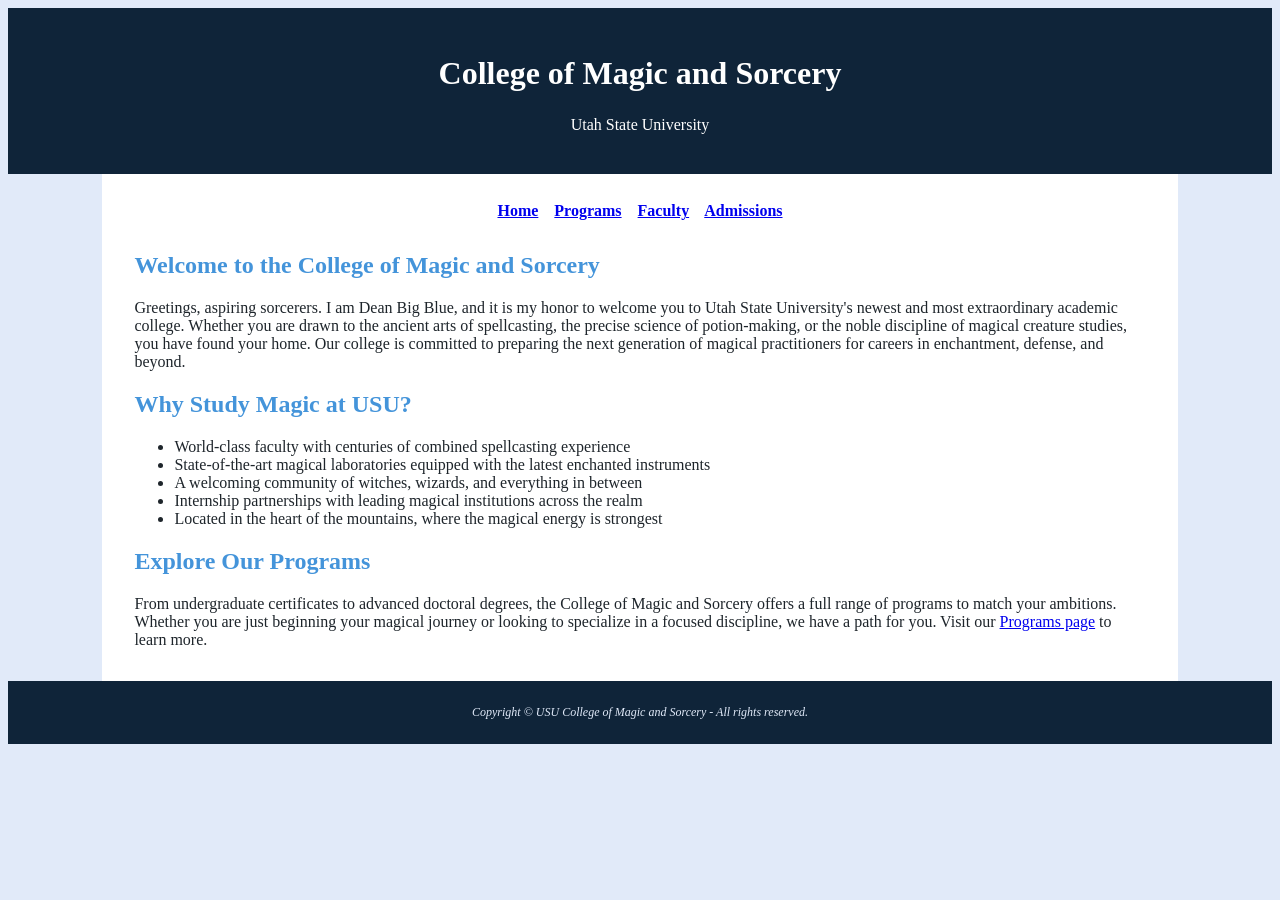
==== usu-mas/index.html @ 3085a421 "added pages" ====
<!DOCTYPE html>
<html lang="en">
  <head>
    <meta charset="UTF-8" />
    <meta name="viewport" content="width=device-width, initial-scale=1.0" />
    <title>USU College of Magic and Sorcery</title>
    <link rel="stylesheet" href="magic.css" />
  </head>
  <body>

    <header>
      <h1>College of Magic and Sorcery</h1>
      <p>Utah State University</p>
    </header>

    <div id="wrapper">

      <nav>
        <a href="index.html">Home</a> &nbsp;&nbsp;
        <a href="programs.html">Programs</a> &nbsp;&nbsp;
        <a href="faculty.html">Faculty</a> &nbsp;&nbsp;
        <a href="admissions.html">Admissions</a>
      </nav>

      <main>

        <h2>Welcome to the College of Magic and Sorcery</h2>

        <p>
          Greetings, aspiring sorcerers. I am Dean Big Blue, and it is my honor to welcome you
          to Utah State University's newest and most extraordinary academic college. Whether you
          are drawn to the ancient arts of spellcasting, the precise science of potion-making, or
          the noble discipline of magical creature studies, you have found your home. Our college
          is committed to preparing the next generation of magical practitioners for careers in
          enchantment, defense, and beyond.
        </p>

        <h2>Why Study Magic at USU?</h2>

        <ul>
          <li>World-class faculty with centuries of combined spellcasting experience</li>
          <li>State-of-the-art magical laboratories equipped with the latest enchanted instruments</li>
          <li>A welcoming community of witches, wizards, and everything in between</li>
          <li>Internship partnerships with leading magical institutions across the realm</li>
          <li>Located in the heart of the mountains, where the magical energy is strongest</li>
        </ul>

        <h2>Explore Our Programs</h2>

        <p>
          From undergraduate certificates to advanced doctoral degrees, the College of Magic and
          Sorcery offers a full range of programs to match your ambitions. Whether you are just
          beginning your magical journey or looking to specialize in a focused discipline, we have
          a path for you. Visit our <a href="programs.html">Programs page</a> to learn more.
        </p>

      </main>

    </div>

    <footer>
      <p>Copyright &copy; USU College of Magic and Sorcery - All rights reserved.</p>
    </footer>

  </body>
</html>
---- usu-mas/magic.css ----
body {
  background-color: #E1EAF9;
  color: #1E252B;
  font-family: Georgia, serif;
}

header {
  background-color: #0F2439;
  color: #FFFFFF;
  text-align: center;
  padding: 1.5em;
}

h1 {
  line-height: 1.3;
}

h2 {
  color: #4494DA;
}

nav {
  text-align: center;
  font-weight: bold;
  padding: .75em;
}

footer {
  background-color: #0F2439;
  color: #E1EAF9;
  font-size: .75em;
  font-style: italic;
  text-align: center;
  padding: 1em;
}

#wrapper {
  width: 80%;
  background-color: #FFFFFF;
  margin-left: auto;
  margin-right: auto;
  padding: 1em 2em;
}
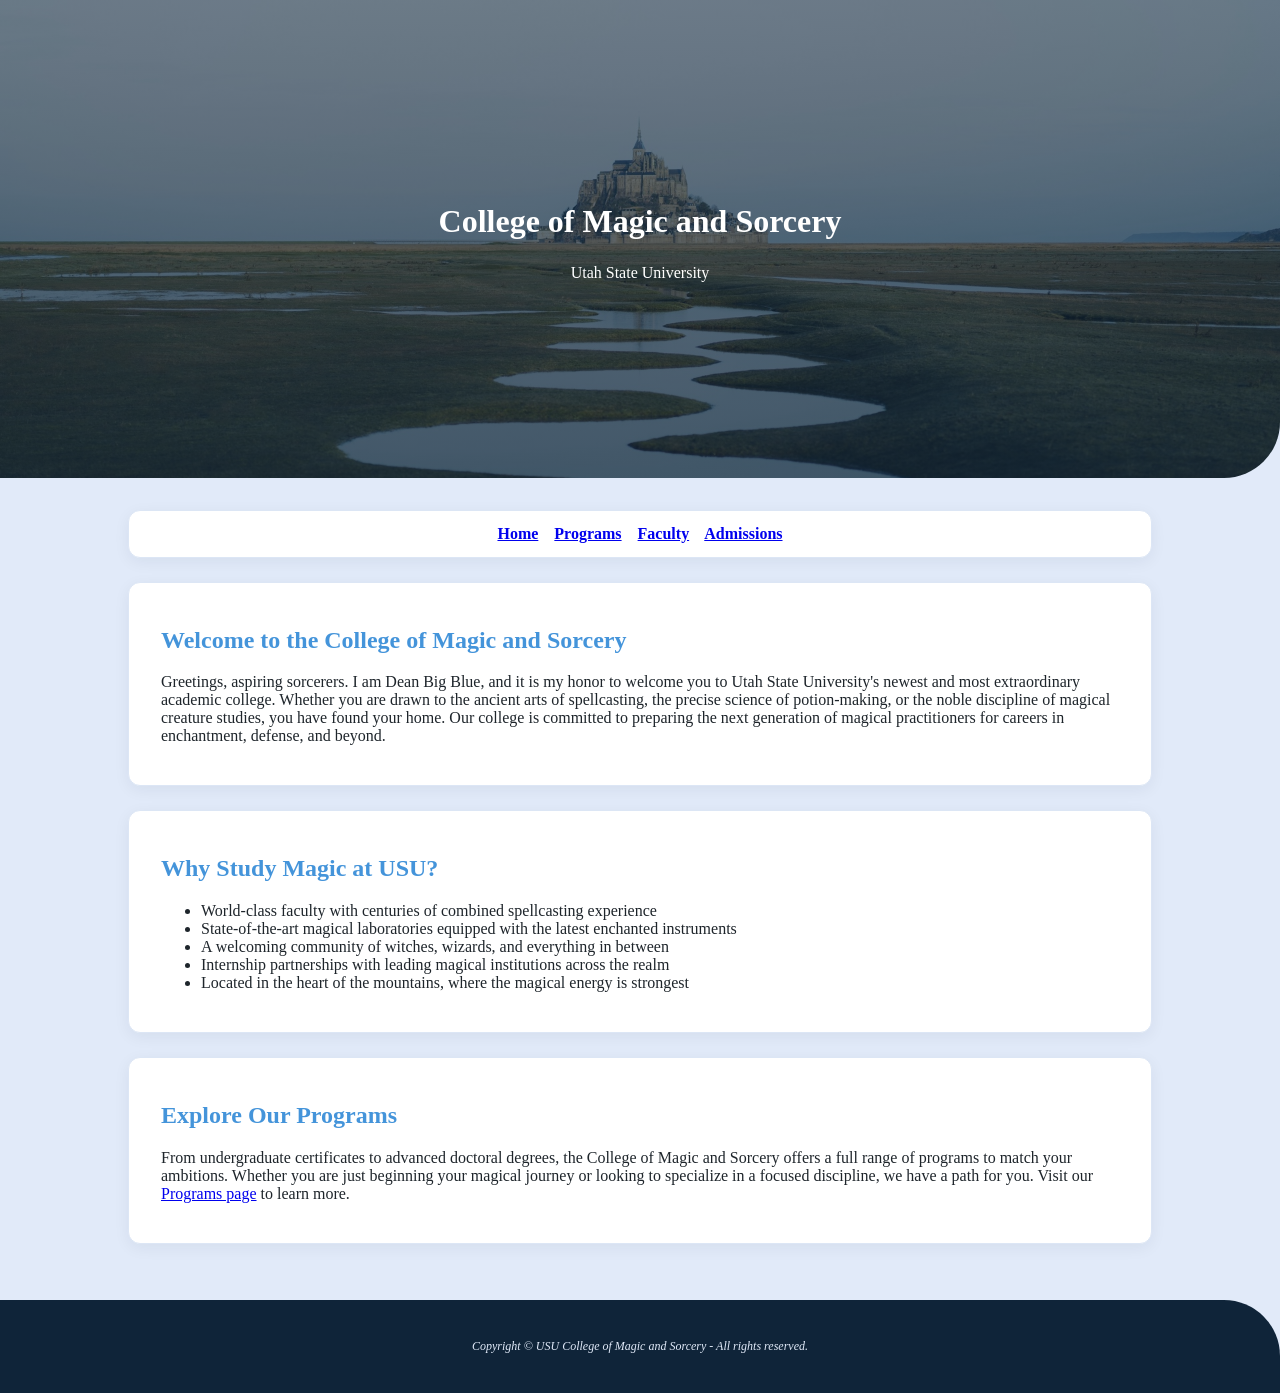
==== commit 15a7d13b: "Assignment 5" ====
--- a/usu-mas/index.html
+++ b/usu-mas/index.html
@@ -5,10 +5,11 @@
     <meta name="viewport" content="width=device-width, initial-scale=1.0" />
     <title>USU College of Magic and Sorcery</title>
     <link rel="stylesheet" href="magic.css" />
+    <link rel="icon" href="images/favicon.svg" />
   </head>
   <body>
 
-    <header>
+    <header class="hero">
       <h1>College of Magic and Sorcery</h1>
       <p>Utah State University</p>
     </header>
@@ -24,35 +25,41 @@
 
       <main>
 
-        <h2>Welcome to the College of Magic and Sorcery</h2>
+        <div class="card">
+          <h2>Welcome to the College of Magic and Sorcery</h2>
 
-        <p>
-          Greetings, aspiring sorcerers. I am Dean Big Blue, and it is my honor to welcome you
-          to Utah State University's newest and most extraordinary academic college. Whether you
-          are drawn to the ancient arts of spellcasting, the precise science of potion-making, or
-          the noble discipline of magical creature studies, you have found your home. Our college
-          is committed to preparing the next generation of magical practitioners for careers in
-          enchantment, defense, and beyond.
-        </p>
+          <p>
+            Greetings, aspiring sorcerers. I am Dean Big Blue, and it is my honor to welcome you
+            to Utah State University's newest and most extraordinary academic college. Whether you
+            are drawn to the ancient arts of spellcasting, the precise science of potion-making, or
+            the noble discipline of magical creature studies, you have found your home. Our college
+            is committed to preparing the next generation of magical practitioners for careers in
+            enchantment, defense, and beyond.
+          </p>
+        </div>
 
-        <h2>Why Study Magic at USU?</h2>
+        <div class="card">
+          <h2>Why Study Magic at USU?</h2>
 
-        <ul>
-          <li>World-class faculty with centuries of combined spellcasting experience</li>
-          <li>State-of-the-art magical laboratories equipped with the latest enchanted instruments</li>
-          <li>A welcoming community of witches, wizards, and everything in between</li>
-          <li>Internship partnerships with leading magical institutions across the realm</li>
-          <li>Located in the heart of the mountains, where the magical energy is strongest</li>
-        </ul>
+          <ul>
+            <li>World-class faculty with centuries of combined spellcasting experience</li>
+            <li>State-of-the-art magical laboratories equipped with the latest enchanted instruments</li>
+            <li>A welcoming community of witches, wizards, and everything in between</li>
+            <li>Internship partnerships with leading magical institutions across the realm</li>
+            <li>Located in the heart of the mountains, where the magical energy is strongest</li>
+          </ul>
+        </div>
 
-        <h2>Explore Our Programs</h2>
+        <div class="card">
+          <h2>Explore Our Programs</h2>
 
-        <p>
-          From undergraduate certificates to advanced doctoral degrees, the College of Magic and
-          Sorcery offers a full range of programs to match your ambitions. Whether you are just
-          beginning your magical journey or looking to specialize in a focused discipline, we have
-          a path for you. Visit our <a href="programs.html">Programs page</a> to learn more.
-        </p>
+          <p>
+            From undergraduate certificates to advanced doctoral degrees, the College of Magic and
+            Sorcery offers a full range of programs to match your ambitions. Whether you are just
+            beginning your magical journey or looking to specialize in a focused discipline, we have
+            a path for you. Visit our <a href="programs.html">Programs page</a> to learn more.
+          </p>
+        </div>
 
       </main>
 
--- a/usu-mas/magic.css
+++ b/usu-mas/magic.css
@@ -1,4 +1,5 @@
 body {
+  margin: 0;
   background-color: #E1EAF9;
   color: #1E252B;
   font-family: Georgia, serif;
@@ -8,7 +9,16 @@
   background-color: #0F2439;
   color: #FFFFFF;
   text-align: center;
-  padding: 1.5em;
+  padding: 2em 1.5em;
+  border-radius: 0 0 56px 0;
+}
+
+header.hero {
+  background-image: linear-gradient(rgba(15, 36, 57, 0.6), rgba(15, 36, 57, 0.75)), url(images/hero-banner.jpg);
+  background-repeat: no-repeat;
+  background-position: center;
+  background-size: cover;
+  padding: 180px 1.5em;
 }
 
 h1 {
@@ -20,9 +30,14 @@
 }
 
 nav {
+  background-color: #FFFFFF;
+  border: 1px solid #DCE6F5;
+  border-radius: 12px;
   text-align: center;
   font-weight: bold;
-  padding: .75em;
+  padding: .85em;
+  margin-bottom: 1.5em;
+  box-shadow: 0 4px 16px rgba(15, 36, 57, 0.06);
 }
 
 footer {
@@ -31,13 +46,54 @@
   font-size: .75em;
   font-style: italic;
   text-align: center;
-  padding: 1em;
+  padding: 2.25em 1.5em;
+  border-radius: 0 56px 0 0;
 }
 
 #wrapper {
   width: 80%;
-  background-color: #FFFFFF;
   margin-left: auto;
   margin-right: auto;
-  padding: 1em 2em;
+  padding: 2em 0;
 }
+
+.card {
+  background-color: #FFFFFF;
+  border: 1px solid #DCE6F5;
+  border-radius: 12px;
+  padding: 1.5em 2em;
+  margin-bottom: 1.5em;
+  box-shadow: 0 4px 16px rgba(15, 36, 57, 0.06);
+}
+
+figure {
+  background-color: #FFFFFF;
+  border: 1px solid #DCE6F5;
+  border-radius: 12px;
+  padding: 1.5em;
+  margin: 0 0 1em 0;
+  text-align: center;
+  box-shadow: 0 4px 16px rgba(15, 36, 57, 0.06);
+  display: block;
+}
+
+img.portrait {
+  width: 120px;
+  height: 120px;
+  border-radius: 50%;
+  border-style: none;
+  object-fit: cover;
+}
+
+figcaption {
+  margin-top: .75em;
+  font-weight: bold;
+  color: #0F2439;
+}
+
+.cta-link img {
+  width: 72px;
+  height: 72px;
+  border-radius: 50%;
+  border-style: none;
+}
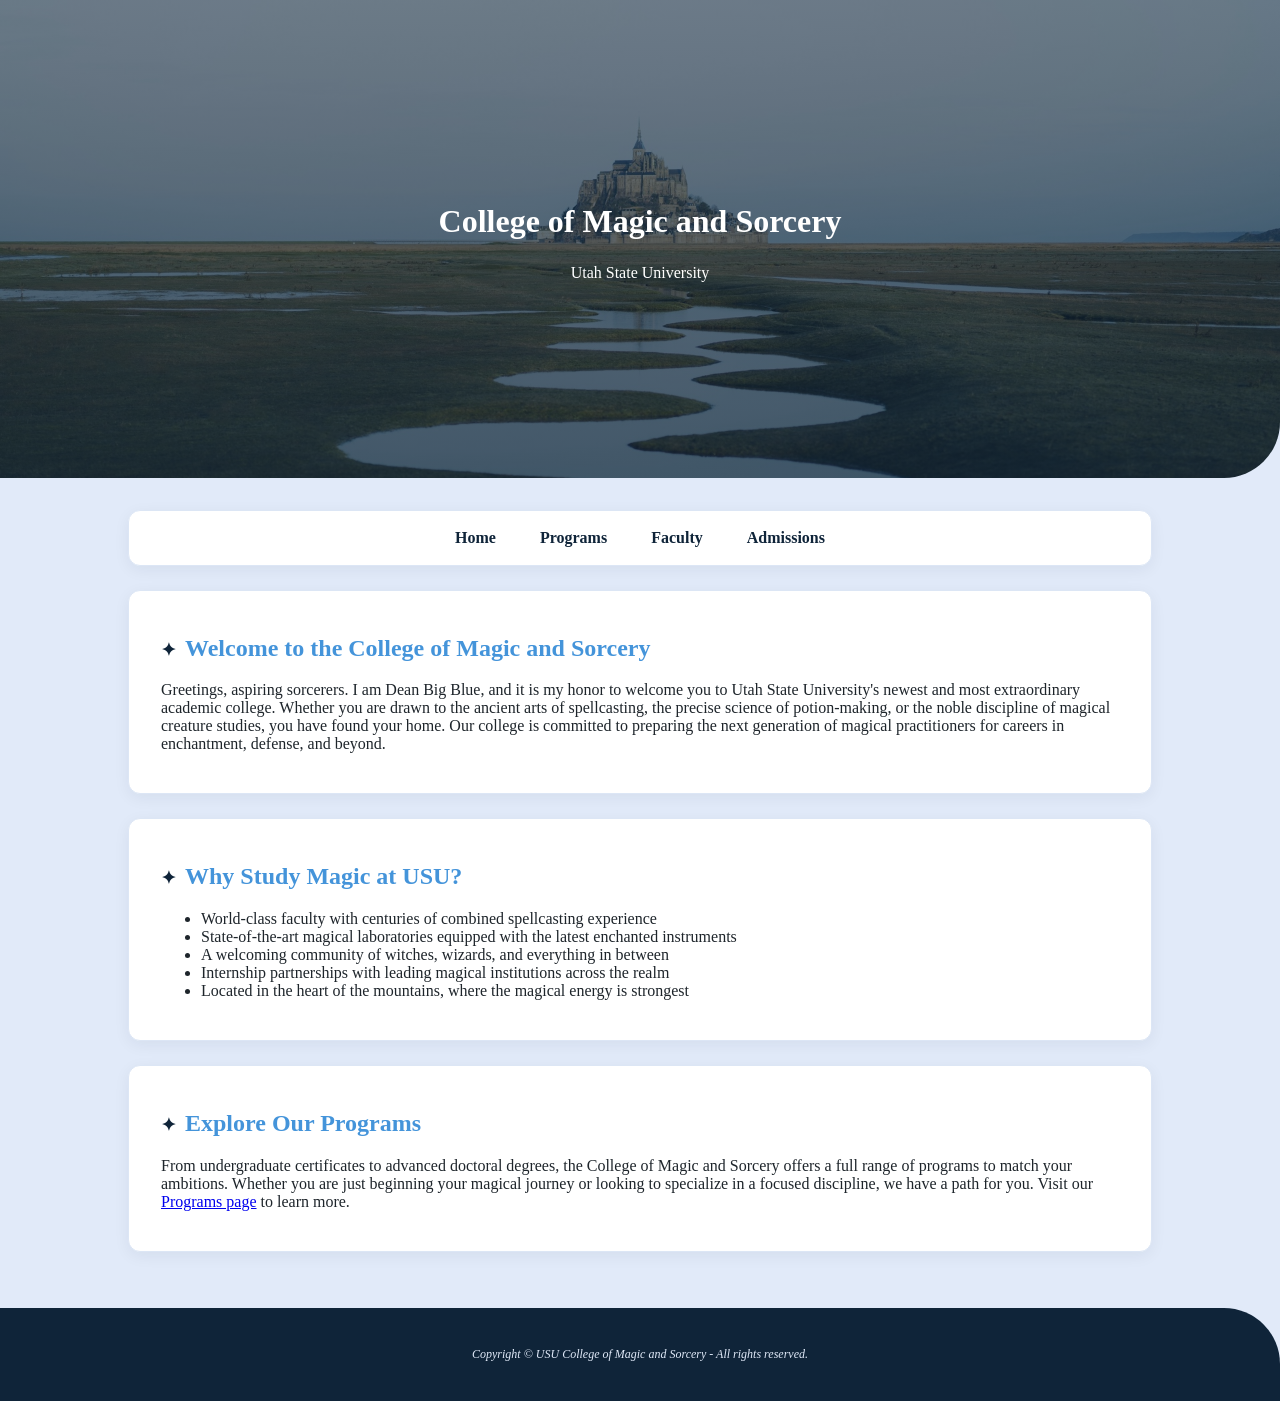
==== commit 213caff7: "Assignment 6" ====
--- a/usu-mas/index.html
+++ b/usu-mas/index.html
@@ -17,10 +17,12 @@
     <div id="wrapper">
 
       <nav>
-        <a href="index.html">Home</a> &nbsp;&nbsp;
-        <a href="programs.html">Programs</a> &nbsp;&nbsp;
-        <a href="faculty.html">Faculty</a> &nbsp;&nbsp;
-        <a href="admissions.html">Admissions</a>
+        <ul>
+          <li><a href="index.html">Home</a></li>
+          <li><a href="programs.html">Programs</a></li>
+          <li><a href="faculty.html">Faculty</a></li>
+          <li><a href="admissions.html">Admissions</a></li>
+        </ul>
       </nav>
 
       <main>
--- a/usu-mas/magic.css
+++ b/usu-mas/magic.css
@@ -1,3 +1,7 @@
+* {
+  box-sizing: border-box;
+}
+
 body {
   margin: 0;
   background-color: #E1EAF9;
@@ -29,15 +33,64 @@
   color: #4494DA;
 }
 
+h2::before {
+  content: "\2726";
+  color: #0F2439;
+  font-size: .75em;
+  margin-right: .5em;
+}
+
 nav {
   background-color: #FFFFFF;
   border: 1px solid #DCE6F5;
   border-radius: 12px;
   text-align: center;
   font-weight: bold;
-  padding: .85em;
+  padding: .5em;
   margin-bottom: 1.5em;
   box-shadow: 0 4px 16px rgba(15, 36, 57, 0.06);
+  position: sticky;
+  top: 1em;
+  z-index: 10;
+}
+
+nav ul {
+  list-style-type: none;
+  margin: 0;
+  padding: 0;
+}
+
+nav li {
+  display: inline-block;
+}
+
+nav a {
+  display: block;
+  padding: .6em 1.25em;
+  border-radius: 8px;
+  text-decoration: none;
+}
+
+nav a:link {
+  color: #0F2439;
+}
+
+nav a:visited {
+  color: #0F2439;
+}
+
+nav a:hover {
+  background-color: #E1EAF9;
+}
+
+nav a:active {
+  background-color: #4494DA;
+  color: #FFFFFF;
+}
+
+nav a:focus {
+  outline: 3px solid #4494DA;
+  outline-offset: 2px;
 }
 
 footer {
@@ -64,6 +117,36 @@
   padding: 1.5em 2em;
   margin-bottom: 1.5em;
   box-shadow: 0 4px 16px rgba(15, 36, 57, 0.06);
+  overflow: auto;
+  position: relative;
+}
+
+.badge {
+  position: absolute;
+  top: 1.25em;
+  right: 1.5em;
+  background-color: #4494DA;
+  color: #FFFFFF;
+  font-size: .7em;
+  font-weight: bold;
+  text-transform: uppercase;
+  letter-spacing: .05em;
+  padding: .4em .9em;
+  border-radius: 999px;
+}
+
+.column-left {
+  float: left;
+  width: 48%;
+}
+
+.column-right {
+  float: right;
+  width: 48%;
+}
+
+.clear {
+  clear: both;
 }
 
 figure {
@@ -75,6 +158,12 @@
   text-align: center;
   box-shadow: 0 4px 16px rgba(15, 36, 57, 0.06);
   display: block;
+}
+
+.card figure {
+  float: left;
+  width: 220px;
+  margin: 0 1.75em .5em 0;
 }
 
 img.portrait {
